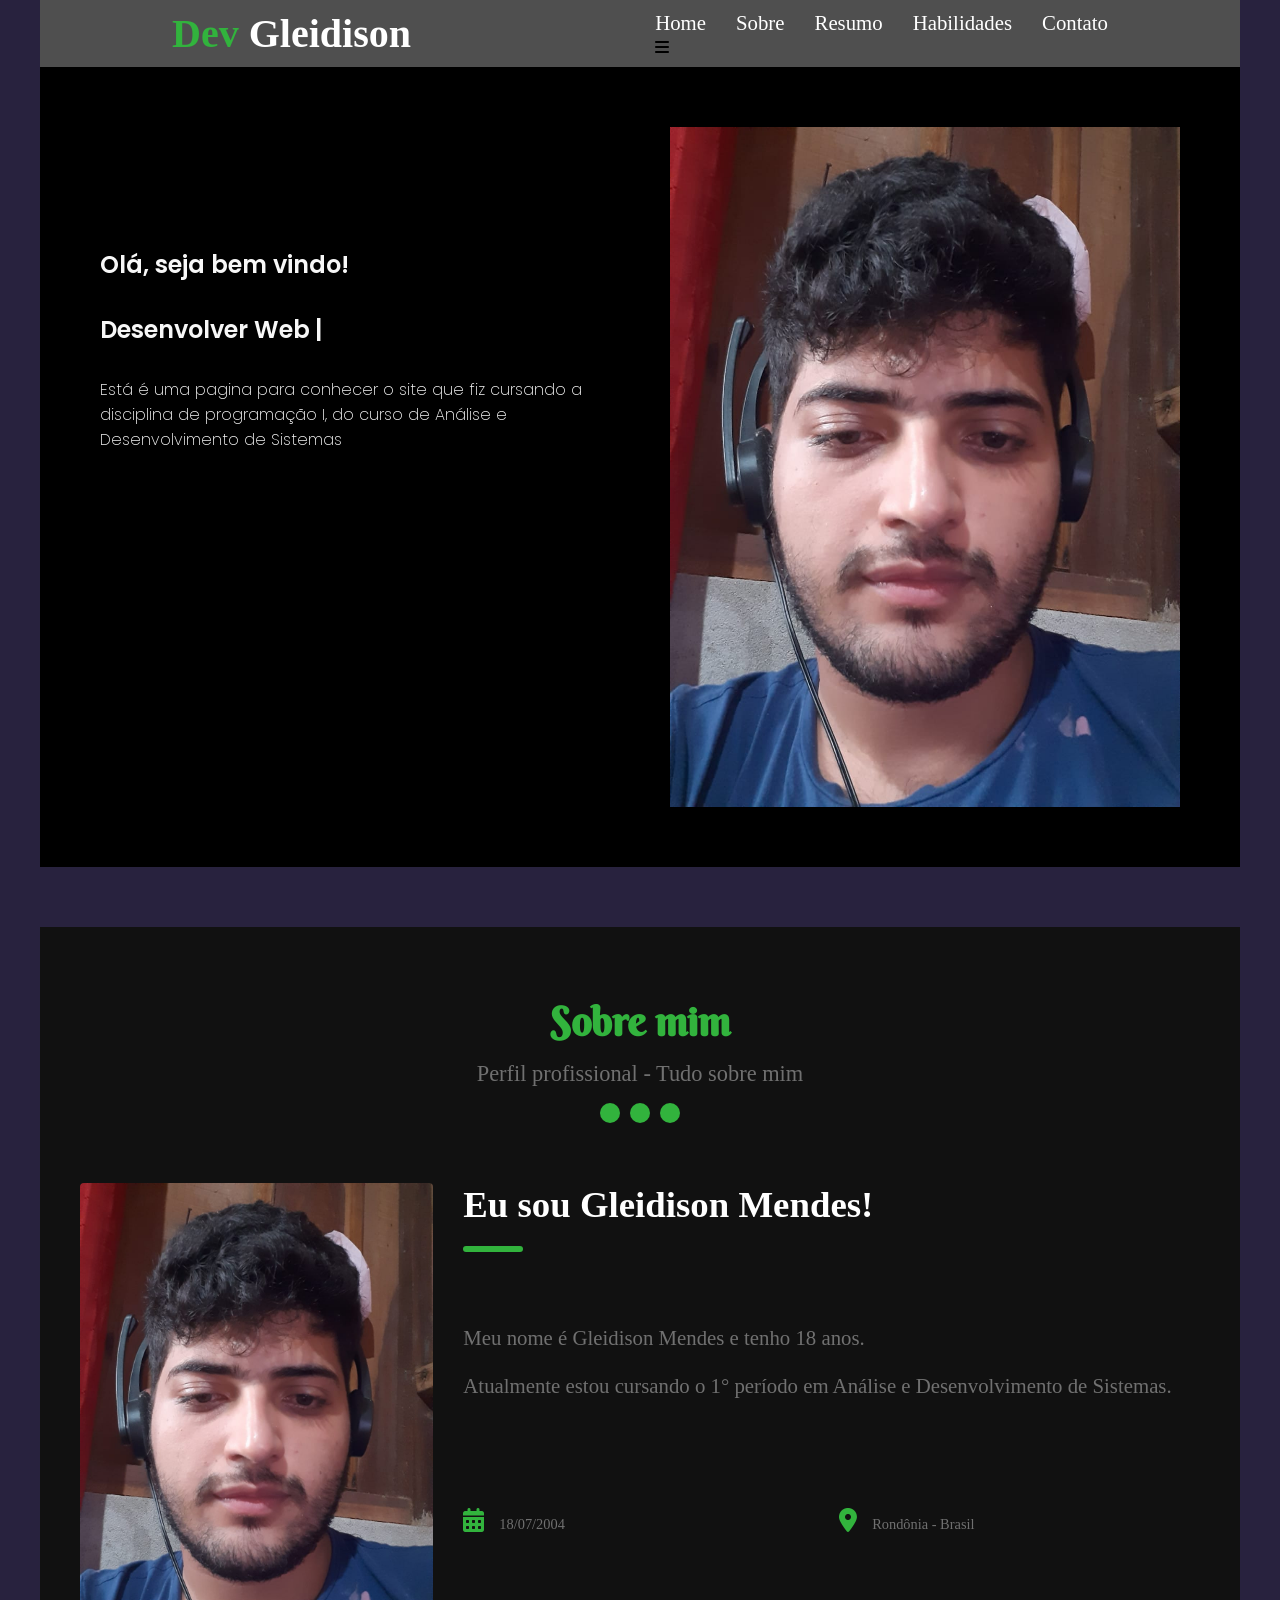
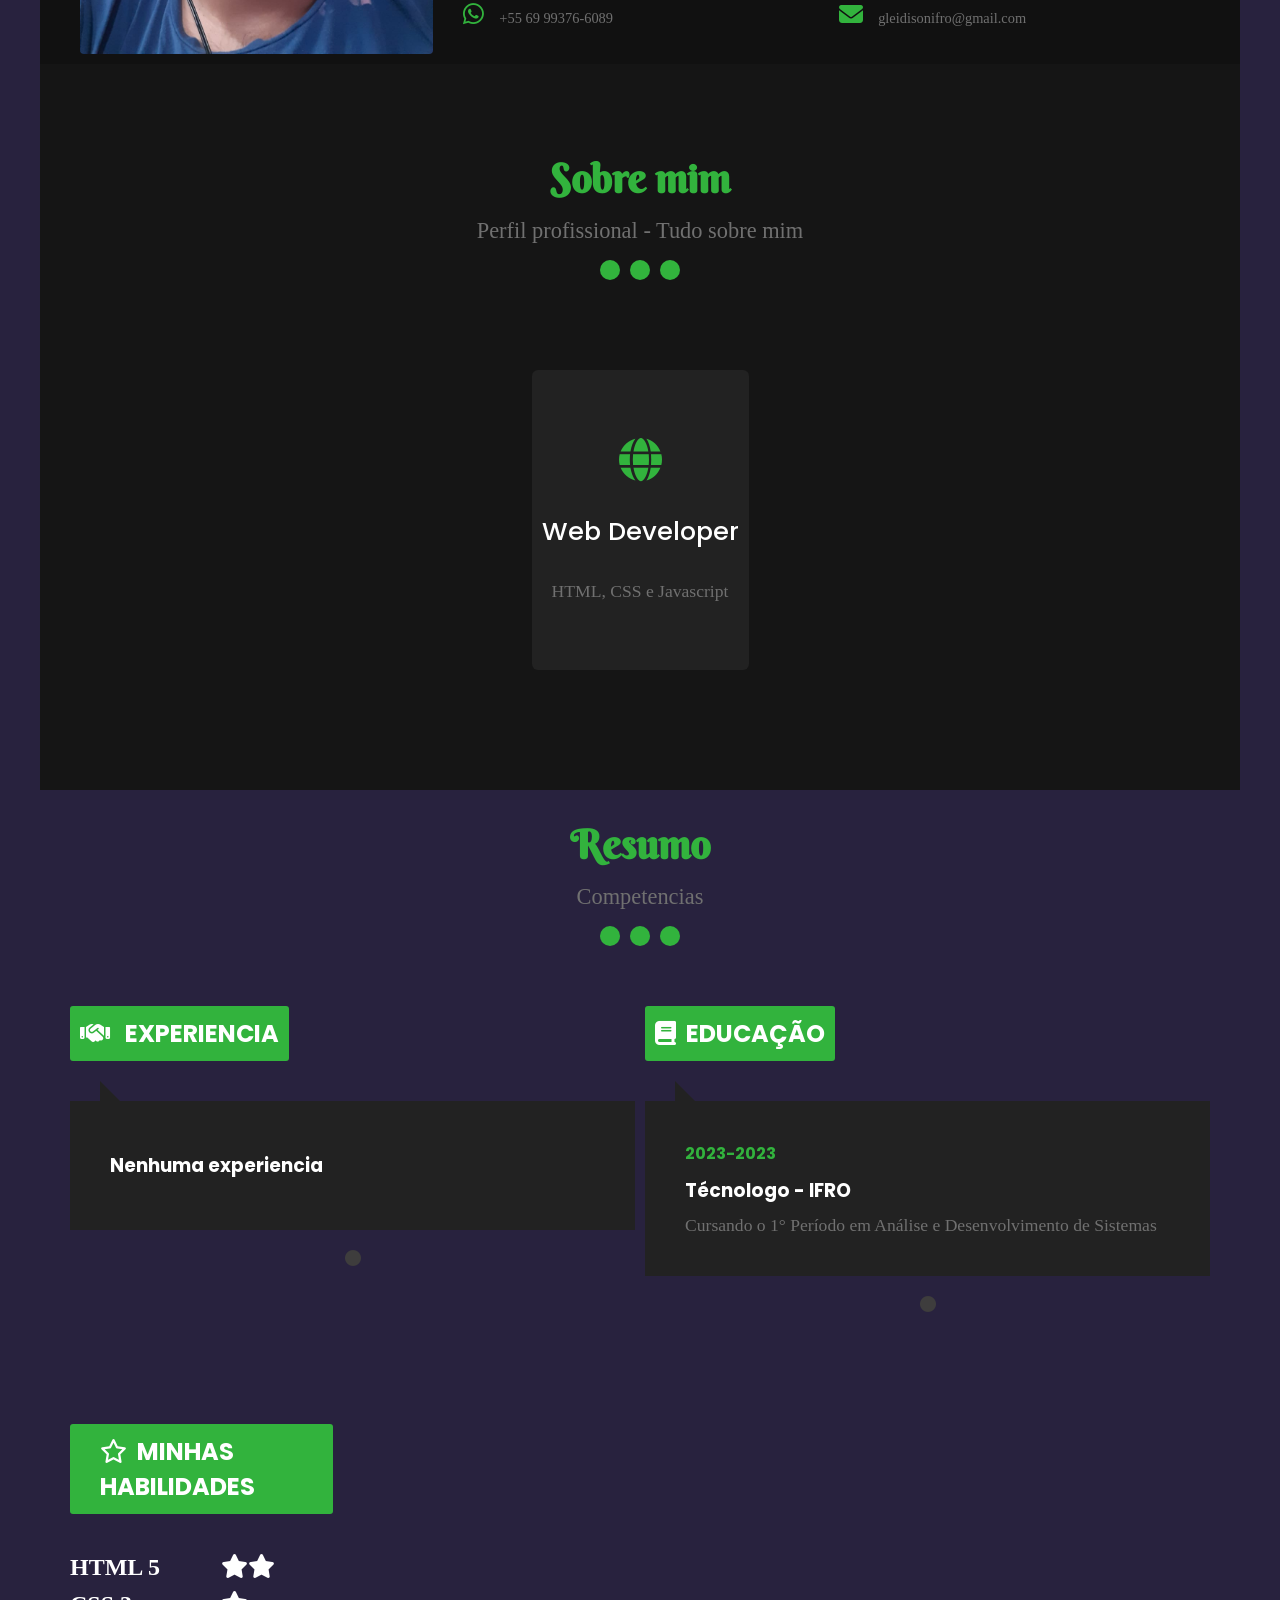
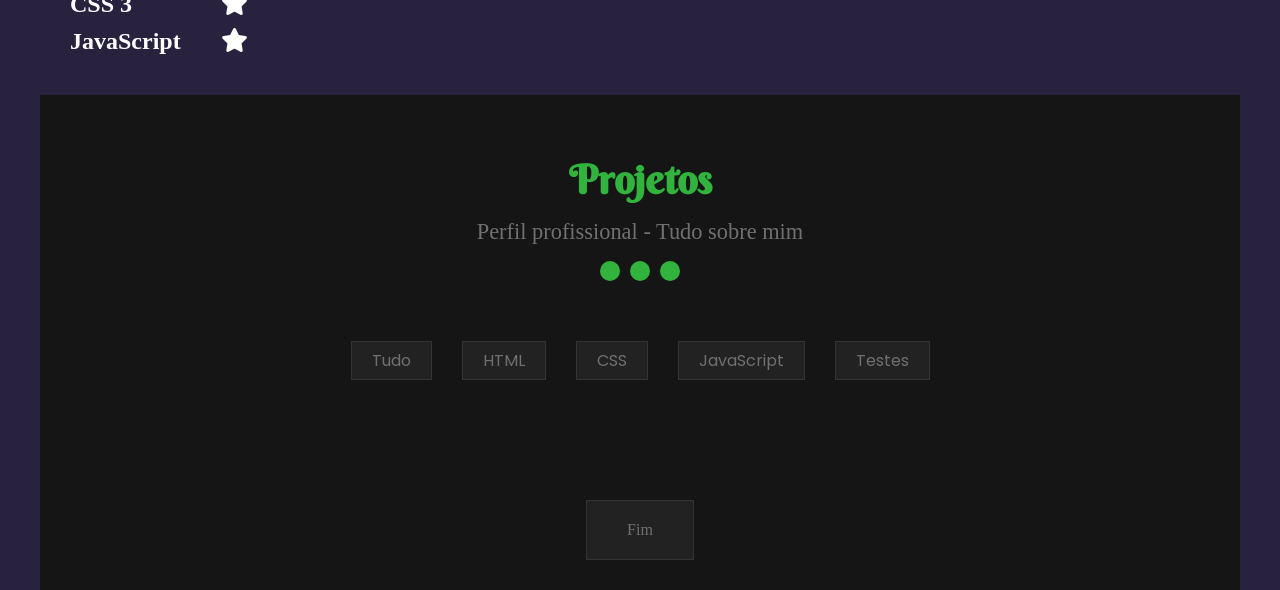
==== index.html @ 458314d8 "first commit" ====
<!DOCTYPE html>
<html lang="pt-br">

<head>
    <meta charset="UTF-8">
    <meta http-equiv="X-UA-Compatible" content="IE=edge">
    <meta name="viewport" content="width=device-width, initial-scale=1.0">
    <link rel="stylesheet" href="./css/style.css">
    <link rel="stylesheet" href="https://cdnjs.cloudflare.com/ajax/libs/font-awesome/6.4.0/css/all.min.css"
        integrity="sha512-iecdLmaskl7CVkqkXNQ/ZH/XLlvWZOJyj7Yy7tcenmpD1ypASozpmT/E0iPtmFIB46ZmdtAc9eNBvH0H/ZpiBw=="
        crossorigin="anonymous" referrerpolicy="no-referrer" />
    <title>Página | Gleidison Dev</title>
    <link rel="icon" type="image/png" href="img/Projects/sonic.png">
</head>

<body>

    <header>
        <h1 id="home">Dev <span>Gleidison</span></h1>
        <nav>
            <ul aria-label="Navegação primaria" class="navegacao-primaria">
                <li><a href="#home">Home</a></li>
                <li><a href="#sobre">Sobre</a></li>
                <li><a href="#resumo">Resumo</a></li>
                <li><a href="#Habilidades">Habilidades</a></li>
                <li><a href="#contato">Contato</a></li>
            </ul>
            <i class="fa-solid fa-bars"></i>
        </nav>
    </header>
    <section aria-label="seção curriculo download Rayan" class="section-div">
        <div>
            <h2>Olá, seja bem vindo!</h2>
            <h2 class="digitando">Desenvolver Web</h2>
            <p>Está é uma pagina para conhecer o site que fiz cursando a disciplina de programação I, do curso de
                Análise e Desenvolvimento de Sistemas</p>
        </div>
        <img src="img/photo.png" alt="Foto do Gleidison">
    </section>
    <main>
        <article aria-label="Seção sobre mim" class="sobre">
            <div class="sobre_titulo">
                <h1 id="sobre">Sobre mim</h1>
                <p>Perfil profissional - Tudo sobre mim</p>
                <div aria-label="Seção de botões">
                    <span></span>
                    <span></span>
                    <span></span>
                </div>
            </div>
            <img src="img/photo.png" alt="Foto do Gleidison">
            <div class="sobre_conteudo">
                <div class="sobre_texto">
                    <h1 id="contato">Eu sou Gleidison Mendes!</h1>
                    <p>Meu nome é Gleidison Mendes e tenho 18 anos.
                        <br>
                        <br>
                        Atualmente estou cursando o 1° período em Análise e Desenvolvimento de Sistemas.
                    </p>
                </div>
                <div class="sobre_info">
                    <p><i class="fa-solid fa-calendar-days"></i>18/07/2004</p>
                    <p><i class="fa-solid fa-location-dot"></i>Rondônia - Brasil</p>
                    <p><i class="fa-brands fa-whatsapp"></i>+55 69 99376-6089</p>
                    <p><i class="fa-solid fa-envelope"></i>gleidisonifro@gmail.com</p>
                </div>
            </div>
        </article>
    </main>

    <section class="services">
        <div class="sobre_titulo">
            <h1>Sobre mim</h1>
            <p>Perfil profissional - Tudo sobre mim</p>
            <div aria-label="Seção de botões">
                <span></span>
                <span></span>
                <span></span>
            </div>
        </div>
        <div class="my_service">
            <ul aria-label="Navegação secundaria">
                <li>
                    <i class="fa-solid fa-globe"></i>
                    <h3>Web Developer</h3>
                    <p>HTML, CSS e Javascript </p>
                </li>
            </ul>
        </div>
    </section>
    <div class="my_resume">
        <div class="sobre_titulo">
            <h1 id="resumo">Resumo</h1>
            <p>Competencias</p>
            <div aria-label="Seção de botões">
                <span></span>
                <span></span>
                <span></span>
            </div>
        </div>
        <div class="resume_generica">
            <h2 class="experience"><i class="fa-solid fa-handshake"></i> Experiencia</h2>
            <div class="experience_content">
                <div>
                    <span></span>
                    <h3>Nenhuma experiencia</h3>
                    <p></p>
                </div>
                <ul>
                    <li><i class="fa-sharp fa-solid fa-circle"></i></li>
                </ul>
            </div>
            <h2 class="education"><i class="fa-solid fa-book"></i>Educação</h2>
            <div class="education_content">
                <div>
                    <span>2023-2023</span>
                    <h3>Técnologo - IFRO</h3>
                    <p>Cursando o 1° Período em Análise e Desenvolvimento de Sistemas</p>
                </div>
                <ul>
                    <li><i class="fa-sharp fa-solid fa-circle"></i></li>
                </ul>
            </div>
        </div>
        <div class="cursos">
            <div class="my_skills">
                <h2 id="Habilidades"><i class="fa-sharp fa-regular fa-star"></i>Minhas Habilidades</h2>
                <div class="skill_content">
                    <h3>HTML 5</h3>
                    <ul>
                        <li><i class="fa-sharp fa-solid fa-star"></i></li>
                        <li><i class="fa-sharp fa-solid fa-star"></i></li>

                    </ul>
                </div>
                <div class="skill_content">
                    <h3>CSS 3</h3>
                    <ul>
                        <li><i class="fa-sharp fa-solid fa-star"></i></li>

                    </ul>
                </div>
                <div class="skill_content">
                    <h3>JavaScript</h3>
                    <ul>
                        <li><i class="fa-sharp fa-solid fa-star"></i></li>

                    </ul>
                </div>
                <div class="skill_content">
                </div>

            </div>
        </div>

        <section class="projects">
            <div class="sobre_titulo">
                <h1>Projetos</h1>
                <p>Perfil profissional - Tudo sobre mim</p>
                <div aria-label="Seção de botões">
                    <span></span>
                    <span></span>
                    <span></span>
                </div>
            </div>
            <div class="projects_models">
                <ul aria-label="Navegação entre modelos de projetos">
                    <li class="all">Tudo</li>
                    <li class="design">HTML</li>
                    <li class="graphic">CSS</li>
                    <li class="webSite">JavaScript</li>
                    <li class="teste">Testes</li>
                </ul>
            </div>
            <div class="projects_storage">
                <ul aria-label="Navegação de projetos">
                    <li id="design"><a href="projetos/teste/exemplos/midias.html" target="_blank"><img
                                src="img/Projects/midia.png" alt="Imagem do projeto"></a></li>
                    <li id="design"><a href="projetos/teste/exemplos/tabelas.html" target="_blank"><img
                                src="img/Projects/tabela.png" alt="Imagem do projeto"></a></li>
                    <li id="design"><a href="projetos/teste/exemplos/tabela2.html" target="_blank"><img
                                src="img/Projects/tabelas2.png" alt="Imagem do projeto"></a></li>
                    <li id="design"><a href="projetos/html/Exercicio_Formulario.html" target="_blank"><img
                                src="img/Projects/exercicio1html.png" alt="Imagem do projeto"></a></li>
                    <li id="graphic"><a href="projetos/css/Exerciciocss.html" target="_blank"><img
                                src="img/Projects/exercicio1css.png" alt="Imagem do projeto"></a></li>
                    <li id="graphic"><a href="projetos/css/ariquemes.html" target="_blank"><img
                                src="img/Projects/ariquemes.png" alt="Imagem do projeto"></a></li>
                    <li id="graphic"><a href="projetos/teste/exemplos/aulabootstrap (1)/aulabootstrap.html"
                            target="_blank"><img src="img/Projects/boot.png" alt="Imagem do projeto"></a></li>
                    <li id="graphic"><a href="projetos/teste/exemplos/aula_posic_css/exemplo2.html" target="_blank"><img
                                src="img/Projects/position.png" alt="Imagem do projeto"></a></li>
                    <li id="graphic"><a href="projetos/teste/exemplos/projetoscss/backgrounds.html" target="_blank"><img
                                src="img/Projects/back.png" alt="Imagem do projeto"></a></li>
                    <li id="graphic"><a href="projetos/teste/exemplos/projetoscss/bordas.html" target="_blank"><img
                                src="img/Projects/bordas.png" alt="Imagem do projeto"></a></li>
                    <li id="graphic"><a href="projetos/teste/exemplos/projetoscss/fontes.html" target="_blank"><img
                                src="img/Projects/fontes.png" alt="Imagem do projeto"></a></li>
                    <li id="graphic"><a href="projetos/teste/exemplos/projetoscss/listas.html" target="_blank"><img
                                src="img/Projects/listas.png" alt="Imagem do projeto"></a></li>
                    <li id="graphic"><a href="projetos/teste/exemplos/projetoscss/seletores-basicos.html"
                            target="_blank"><img src="img/Projects/seletores.png" alt="Imagem do projeto"></a></li>
                    <li id="graphic"><a href="projetos/teste/exemplos/projetoscss/sombras.html" target="_blank"><img
                                src="img/Projects/sombra.png" alt="Imagem do projeto"></a></li>
                    <li id="graphic"><a href="projetos/css/layouts/layouts.html" target="_blank"><img
                                src="img/Projects/layoutscss.png" alt="Imagem do projeto"></a></li>
                    <li id="webSite"><a href="projetos/javascript/exercicio1/index.html" target="_blank"><img
                                src="img/Projects/exercicio1js.png" alt="Imagem do projeto"></a></li>
                    <li id="webSite"><a href="projetos/javascript/exercicio2/index.html" target="_blank"><img
                                src="img/Projects/exercicio2js.png" alt="Imagem do projeto"></a></li>
                    <li id="webSite"><a href="projetos/javascript/exercicio3/index.html" target="_blank"><img
                                src="img/Projects/exercicio3js.png" alt="Imagem do projeto"></a></li>
                    <li id="webSite"><a href="projetos/pokemon/index.html" target="_blank"><img
                                src="img/Projects/pokemon.png" alt="Imagem do projeto"></a></li>
                    <li id="teste"><a href="projetos/teste/index2.html" target="_blank"><img
                                src="img/Projects/testes1.png" alt="Imagem do projeto"></a></li>

                </ul>
            </div>
            <a href="#" id="link">Fim</a>
        </section>

        <script src="js/script.js"></script>
</body>

</html>
---- css/style.css ----
@import url('https://fonts.googleapis.com/css2?family=Poppins:wght@200;300;400;500;600;700;800;900&display=swap');
@import url('https://fonts.googleapis.com/css2?family=Berkshire+Swash&display=swap');


*{
    margin: 0;
    padding: 0;
    box-sizing: border-box;
    list-style: none;
    text-decoration: none;
}

body {
    max-width: 1200px;
    margin: 0 auto;
    background-color: #28223e;
}

/* Header */

header {
    background-color: #4f4f4f;
    padding: 10px;
    display: flex;
    align-items: center;
    justify-content: space-around;
}

header h1 {
    color: #32b33d;
    font-size: 2.5rem;
}

header span {
    color: #fff;
}

header .navegacao-primaria{
    display: flex;
    gap: 30px;
    align-items: center;
}

header .navegacao-primaria li a{
    width: 0px;
    height: 0px;
    color: #fff;
    font-size: 1.3rem;
}

header .navegacao-primaria li a::after {
    content: '';
    width: 0px;
    height: 0px;
    border-bottom: 4px solid transparent;
    display: block;
    transition: .9s ;
}

header .navegacao-primaria li a:hover::after {
    width: 100%;
    height: 0px;
    padding: 0px;
    border-bottom: 4px solid #32b33d;
}



/* Download CV Section */

.section-div{
    animation: initialize .7s forwards;
    background-color: #000;
    display: grid;
    grid-template-columns: 1fr 1fr;
    justify-content: space-around;
    align-items: center;
    gap: 60px;
    padding: 60px;
}

.section-div div{
    margin-top: 120px;
    align-self: start;
    display: grid;
    gap: 30px;
}

.section-div div h2{
    font-family: "Poppins", sans-serif;
    font-weight: 600;
    color: #f7f7f7;
}

.section-div div p{
    font-family: "Poppins", sans-serif;
    font-weight: 200;
    color: #f7f7f7;
}

.section-div div a{
    justify-self: start;
    color: #f7f7f7;
    padding: 15px 40px;
    border-radius: 5px;
    border: 2px solid #f7f7f7;
}


.section-div img {
    max-width: 100%;
}

.digitando::after{
    content: '|';
    margin-left: 5px;
    opacity: 1;
    animation: blink .5s infinite;
}

@keyframes blink{
    from {
        opacity: 1;
        
    } to{
        opacity: 0;
        
    }
}

@keyframes initialize{
    from {
        opacity: 0;
        transform: translate3d(0, -60px, 0);
    } to{
        opacity: 1;
        transform: translate3d(0, 0, 0);
    }
}

/* Seção principal sobre mim */

main {
    background-color: #111;
    color: #fff;
}

main .sobre{
    margin-top: 60px;
    display: grid;
    grid-template-columns: 1fr 1fr 1fr;
    gap: 30px;
    justify-content: center;
    padding: 40px;
}

.sobre_titulo{
    margin: 30px 0;
    grid-column: 1/-1;
    text-align: center;
}

.sobre_titulo h1{
    font-size:2.5rem;
    color: #32b33d;
    margin-bottom: 15px;
    font-family: 'Berkshire Swash', cursive;
}

.sobre_titulo p{
    color: #707070;
    font-size: 1.4rem;
    margin-bottom:1rem;
    position: relative;
}

.sobre_titulo div{
    display: flex;
    gap: 10px;
    justify-content:center;
}

.sobre_titulo span{
    display: block;
    width: 20px;
    height: 20px;
    border-radius:50%;
    background-color: #32b33d;
}

.sobre img{
    animation: sideSection .5s ease-in-out forwards;
    cursor: pointer;
    grid-row: 2;
    max-width: 100%;
    border-radius: 4px;
    filter: blur(0);
}

.sobre img:hover{
    transition: .5s ease-in;
    filter: blur(1px);
}

.sobre_conteudo{
    animation: upSection .6s ease-in-out forwards;
    grid-column: 2/-1;
    color:#707070;
    display: grid;
    grid-template-columns: 1fr 1fr;
}

.sobre_texto{
    display: grid;
    grid-column:1/-1;
    grid-template-columns: 1fr 1fr;
}

.sobre_texto h1{
    font-size:2.3rem;
    color: white;
    grid-column: 1/-1;
}

.sobre_texto h1::after{
    background-color: #32b33d;
    height: 6px;
    width: 60px;
    margin: 20px 0;
    content: '';
    display: block;
    border-radius: 5px;
}

.sobre_texto p{
    font-size: 1.3rem;
    grid-row: 2;
    grid-column: 1/-1;
}

.sobre_info{
    margin-top: 30px;
    display: grid;
    grid-template-columns: 1fr 1fr;
    grid-column: 1/-1;
    gap: 15px;
    align-items: center;
}

.sobre_info i{
    color: #32b33d;
    display: inline-block;
    padding-right: 15px;
    font-size: 1.5rem;
}

.sobre_info p{
    font-size: .9rem;
}

@keyframes upSection{
    from {
        transition: .5s;
        transform: translate3d(60px, 0 , 0);
    }
    to{
        transform: translate3d(0, 0 , 0);
    }
}

@keyframes sideSection{
    from {
        transition: .5s;
        transform: translate3d(-60px, 0 , 0);
    }
    to{
        transform: translate3d(0, 0 , 0);
    }
}


/* My Service */

.services{
    background-color: #151515;
    margin-top: -30px;
    padding: 60px;
}


.my_service{
    padding: 60px;
    color: #fff;
}

.my_service ul {
    display: flex;
    flex-wrap: wrap;
    gap: 20px;
    align-items: center;
    justify-content: center;
}

.my_service ul li{
    cursor: pointer;
    position: relative;
    padding: 10px;
    border-radius: 6px;
    align-content: center;
    display: grid;
    gap: 30px;
    text-align: center;
    max-width: 300px;
    height: 300px;
    background-color: #222;

}

.my_service ul li i {
    font-size: 2.7rem;
    color: #32b33d;
}

.my_service ul li h3{
    color: #fff;
    font-size: 1.6rem;
    font-family: 'Poppins', sans-serif;
    font-weight: 500;
}

.my_service ul li p{
    color: #707070;
    font-size: 1.1rem;
}

.my_service li::before{
    content: '';
    transition: .5s ease-in-out;
    border-radius: 6px;
    width: 0px;
    height: 0px;
    position: absolute;
    top: -2px;
    right: -2px;
    border-top: 2px solid transparent;
    border-right: 2px solid transparent;
}

.my_service li::after{
    content: '';
    transition: .5s ease-in-out;
    border-radius: 6px;
    width: 0px;
    height: 0px;
    position: absolute;
    bottom: -2px;
    left: -2px;
    border-bottom: 2px solid transparent;
    border-left: 2px solid transparent;
}

.my_service li:hover::before{
    width: 100%;
    height: 100%;
    border-top: 2px solid green;
    border-right: 2px solid green;
}

.my_service li:hover::after{
    width: 100%;
    height: 100%;
    border-bottom: 2px solid green;
    border-left: 2px solid green;
}


/* Experiencias */



.my_resume{
    color: white;
}

.resume_generica{
    padding: 30px;
    display: grid;
    grid-template-columns: 1fr 1fr;
    justify-content: center;
    gap: 10px;
    align-items: start;
}

.resume_generica h2 {
    font-family: 'Poppins', sans-serif;
    font-size: 1.5rem;
    background-color: #32b33d;
    justify-self: start;
    padding: 10px;
    border-radius: 3px;
    text-transform: uppercase;
}

.resume_generica h2 i {
    margin-right: 10px;
}

.experience{
    margin-bottom: 30px;
    grid-column: 1;
    grid-row: 1;
}

.education{
    margin-bottom: 30px;
    grid-column: 2;
    grid-row: 1;
}

.experience_content ul {
    color: #32b33d;
    gap: 10px;
    display: flex;
    cursor: pointer;
    margin-top: 20px;
    justify-content: center;
}

.resume_generica .experience_content div{
    background-color: #222;
    padding: 40px;
    display: none;
    animation: sideSection .5s ease-in-out forwards;
    position: relative;
}
.resume_generica .experience_content div.active{
    display: block;
}

.experience_content ul li.active {
    color: #3e3d3d;
}

.resume_generica .experience_content div::before{
    content: '';
    border-right: 30px solid transparent; 
    border-bottom: 30px solid #222;
    position: absolute;
    top: -20px;
    left: 30px; 
    display: inline-block;
}

.resume_generica .experience_content div span{
    color: #32b33d;
    font-family: 'Poppins', sans-serif;
    font-weight: bold;
}

.resume_generica .experience_content div h3{
    font-family: 'Poppins', sans-serif;
    margin: 10px 0;
}

.resume_generica .experience_content div p{
    color: #707070;
    font-size: 1.1rem;
}



/* Diplomas e Cursos */

.resume_generica .education_content div{
    background-color: #222;
    padding: 40px;
    display: none;
    animation: sideSection .5s ease-in-out forwards;
    position: relative;
}
.resume_generica .education_content div.active{
    display: block;
}

.education_content ul li.active {
    color: #3e3d3d;
}


.education_content ul {
    color: #32b33d;
    gap: 10px;
    display: flex;
    cursor: pointer;
    margin-top: 20px;
    justify-content: center;
}

.resume_generica .education_content div::before{
    content: '';
    border-right: 30px solid transparent; 
    border-bottom: 30px solid #222;
    position: absolute;
    top: -20px;
    left: 30px; 
    display: inline-block;
}

.resume_generica .education_content div span{
    color: #32b33d;
    font-family: 'Poppins', sans-serif;
    font-weight: bold;
    
}

.resume_generica .education_content div h3{
    font-family: 'Poppins', sans-serif;
    margin: 10px 0;
}

.resume_generica .education_content div p{
    color: #707070;
    font-size: 1.1rem;
}



/* Cursos e Skills */

.cursos{
    margin-top: 50px;
    display: grid;
    grid-template-columns: 1fr 1fr 1fr 1fr;
    align-items: start;
    padding: 30px;
    gap: 30px;
    justify-content: center;
}

.my_skills{
    display: grid;
}

.my_skills h2{
    padding: 10px 30px;
    border-radius: 3px;
    text-transform: uppercase;
    background-color: #32b33d;
    font-size: 1.5rem;
    font-family: 'Poppins', sans-serif;
    margin-bottom: 30px;
    justify-self: start;
}

.my_skills h2 i{
    padding-right: 10px;
}

.skill_content{
    font-size: 1.5rem;
    grid-column: 1/2;
    display: grid;
    grid-template-columns: 1fr 1fr;
    gap: 40px;
    margin-top: 10px;
}

.skill_content h3{
    font-size: 1.5rem;
}

.skill_content ul {
    display: flex;
}

/* Fun Facts */

.funfacts {
    grid-column: 3/-1;
    grid-row: 1;
    display: grid;
    grid-template-columns: 1fr 1fr;
}

.funfacts h2{
    grid-column: 1/-1;
    padding: 10px 30px;
    border-radius: 3px;
    text-transform: uppercase;
    background-color: #32b33d;
    font-size: 1.5rem;
    font-family: 'Poppins', sans-serif;
    margin-bottom: 30px;
    justify-self: start;
}

.funfacts h2 i{
    padding-right: 10px;
}

.funfacts ul{
    display: grid;
    grid-template-columns: 1fr 1fr;
    gap: 30px;
    
}

.funfacts ul li{
    background-color: #222;
    border: 3px solid #2f2b2b;
    grid-template-columns: auto 1fr;
    align-self: start;
    width: 200px;
    height: 100px;
    display: grid;
    
}

.funfacts ul li i{
    grid-row: 1/3;
    margin: auto;
    padding: 20px;
    font-size: 2rem;
    color: #32b33d;
    border-right: 2px solid #3e3d3d;
}

.funfacts ul li span{
    font-size: 1.5rem;
    font-family: 'Poppins', sans-serif;
    font-weight: bold;
    padding-left: 10px;
    padding-top: 10px;
}

.funfacts ul li p{
    padding-left: 10px;
    color: #707070;
    font-weight: bold;
    font-family: 'Poppins', sans-serif;
}

/* Projetos */

.projects{
    padding: 30px;
    display: grid;
    justify-content: center;
    gap: 30px;
    background-color: #151515;
}

.projects ul {
    display: flex;
    justify-content: center;
    gap: 30px;
}

.projects_models ul li{
    cursor: pointer;
    font-family: 'Poppins', sans-serif;
    background-color: #222;
    border: 1px solid #333;
    padding: 6px 20px;
    color: #707070;
}

.projects_models ul li.active {
    background-color: #32b33d;
    color: #151515;
    font-weight: bold;
}

.projects_storage ul {
    display: grid;
    margin-top: 60px;
    gap: 20px;
    justify-content: center;
    grid-template-columns: repeat(4, 1fr);
}

.projects_storage ul li{
    display: none;
    max-width: 100%;
    height: 100%;
}

.projects_storage ul li.active{
    display: block;
    animation: animationImageButtom 2s ease-in-out forwards;
}

.projects_storage ul li  img{
    max-width: 100%;
    height: 100%;
    border-radius: 4px;
}

#link {
    background-color: #222;
    text-decoration: none;
    justify-self: center;
    padding: 20px 40px;
    border: 1px solid #333;
    color: #707070;
}

@keyframes animationImageButtom{
    0%{
        opacity: 0;
        transform: translate3d(0, -30px, 0);
    }
    100%{
        opacity: 1;
        transform: translate3d(0, 0, 0);
    }
}

/* Responsividade */

@media (max-width: 1089px){
    .resume_generica .experience_content, .education_content{
        justify-self: center;
        grid-column: 1/-1;
    }

    .resume_generica .education{
        grid-column: 1/-1;
        grid-row: 3;
        justify-self: center;
        margin: 30px 0;
    }
    .resume_generica .experience{
        grid-column: 1/-1;
        grid-row: 1;
        justify-self: center;
        
    }

    .cursos {
        grid-template-columns: 1fr;
    }

    .cursos .funfacts{
        margin-bottom: 30px;
        text-align: center;
        grid-template-columns: 1fr;
        justify-self: center;
        grid-column: 1;
    }

    .cursos .funfacts h2{
        justify-self: center;
    }

    .cursos .my_skills h2{
        justify-self: center;
    }

    .cursos .my_skills{
        
        text-align: center;
        grid-template-columns: 1fr;
        justify-self: center;
        grid-column: 1/-1;
    }
}



@media(max-width: 992px){

    .section-div img {
        display: none;
    }
    .section-div{
        background-image: url(../img/photo.png);
        background-repeat: no-repeat;
        background-size: cover;
        
    }

    header .navegacao-primaria{
        display: none;
    }

    header {
        justify-content: space-between;
        padding: 30px 70px;
    }

    header i{
        color:#f7f7f7;
        font-size: 2rem;
    }

    header .navegacao-primaria.ativado{
        background: linear-gradient(rgba(43, 42, 42, 0.176), rgba(46, 46, 46, 0.724));
        position: absolute;
        display: grid;
        top: 80px;
        color: white;
        z-index: 1;
        padding: 30px;
        font-size: 1.3rem;
        font-weight: bold;
        border-radius: 0 0 4px 4px;
        right: 20px;
        animation: upSection .8s ease-in-out forwards;
    }

    .sobre img{
        grid-column: 1/-1;
        justify-self: center;
    }
    .sobre_conteudo{
        grid-column: 1/-1;
    }
}
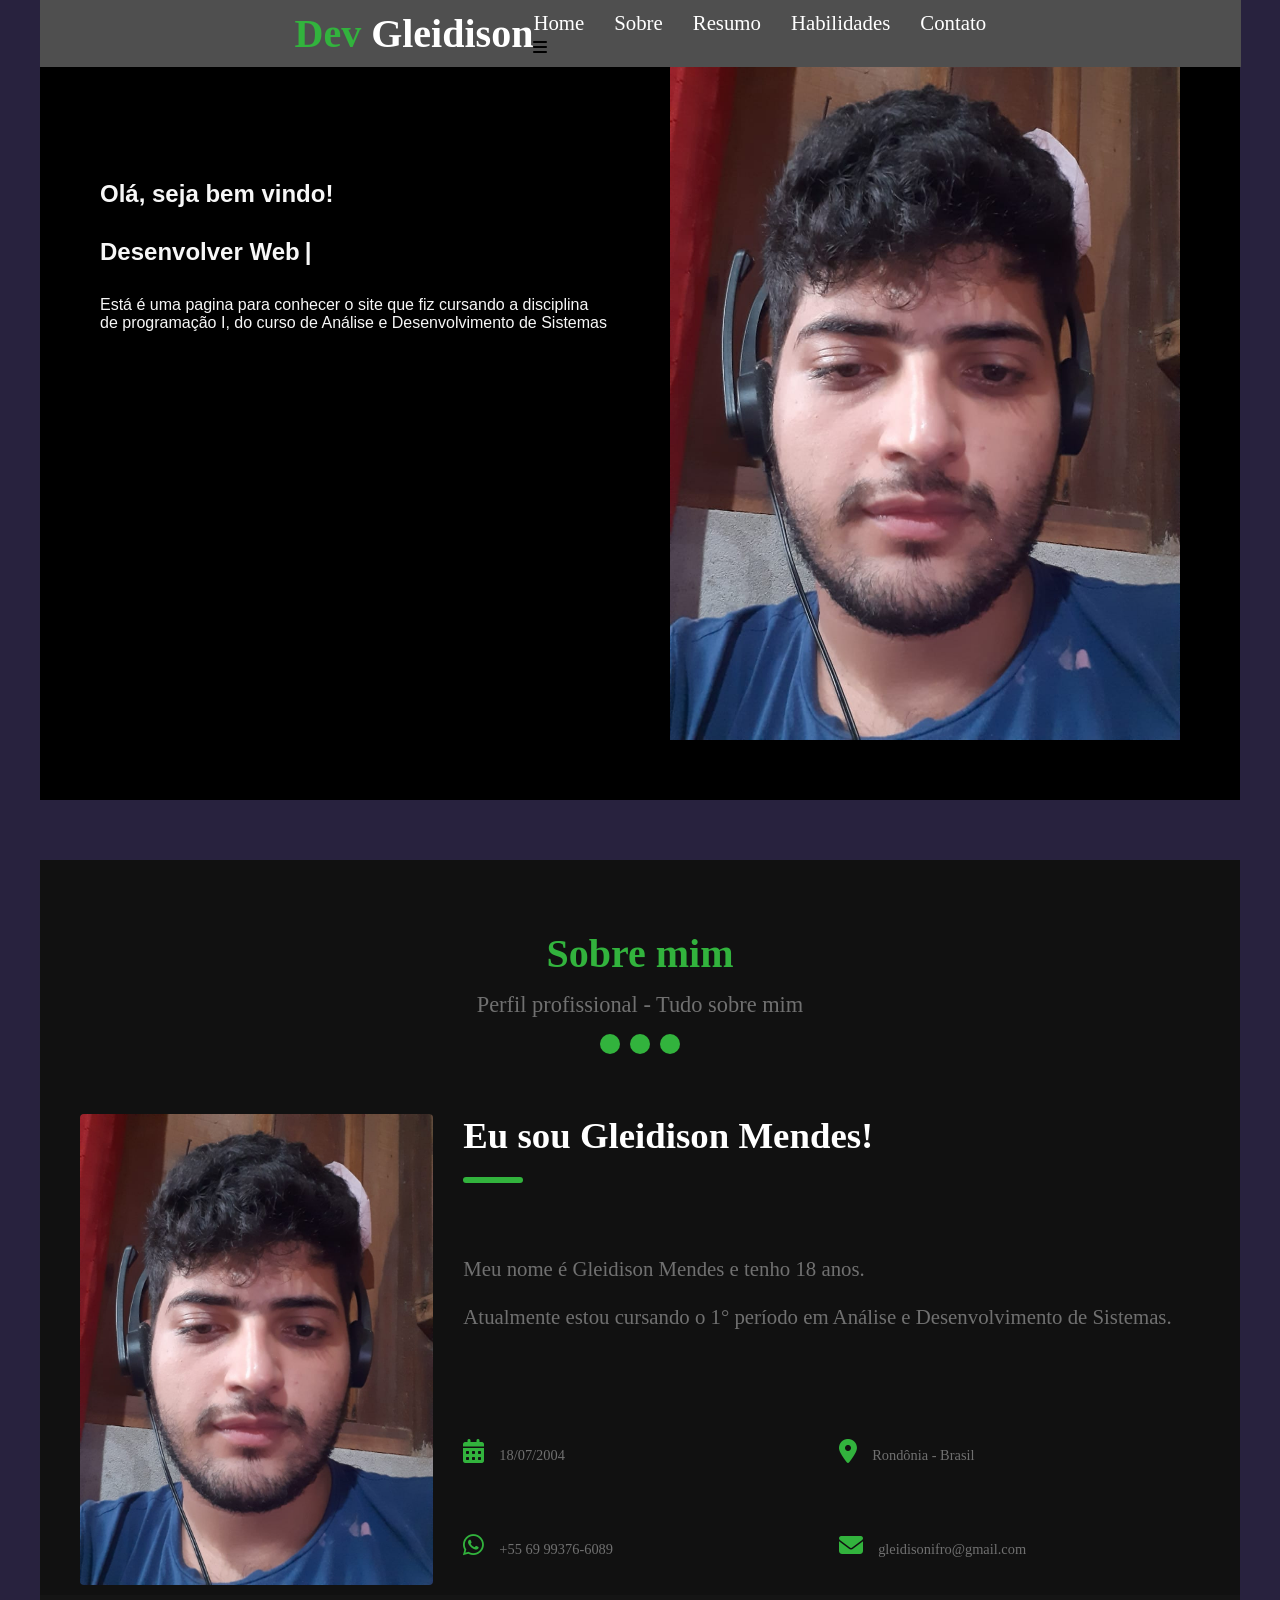
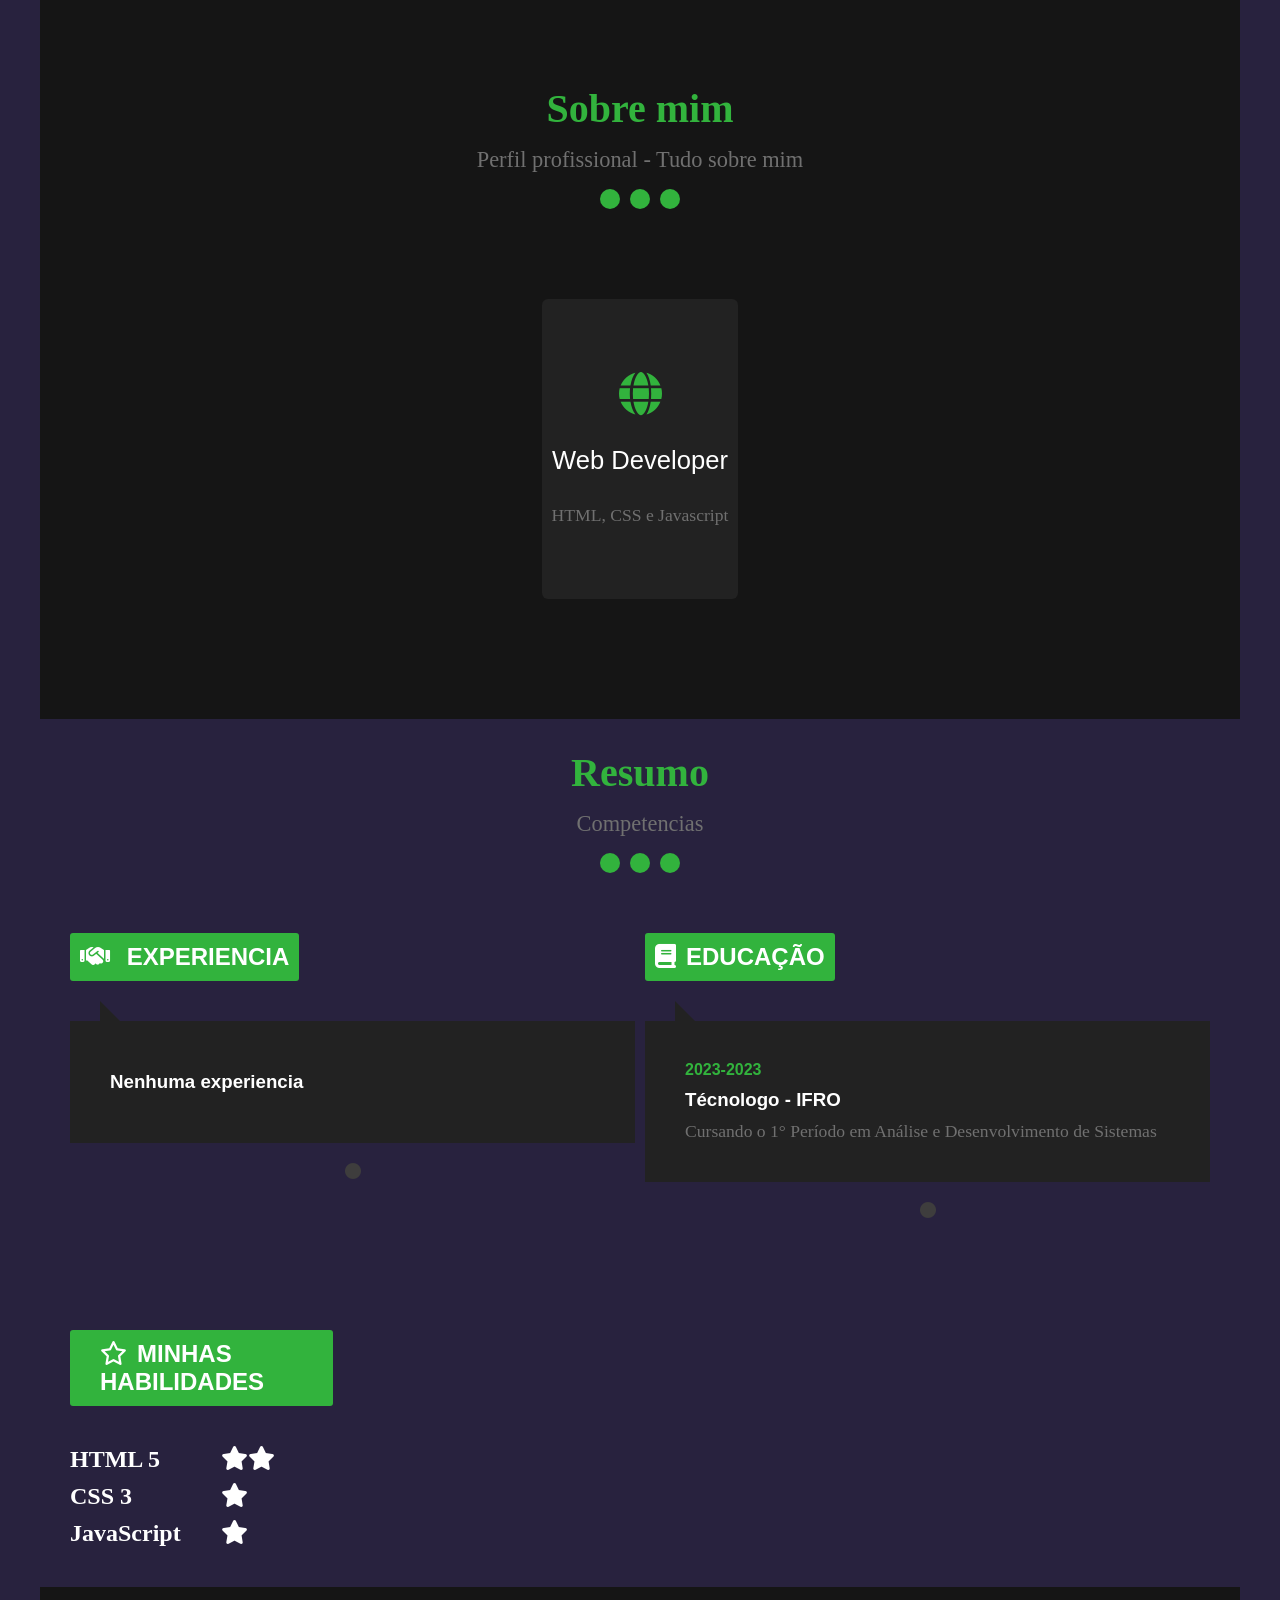
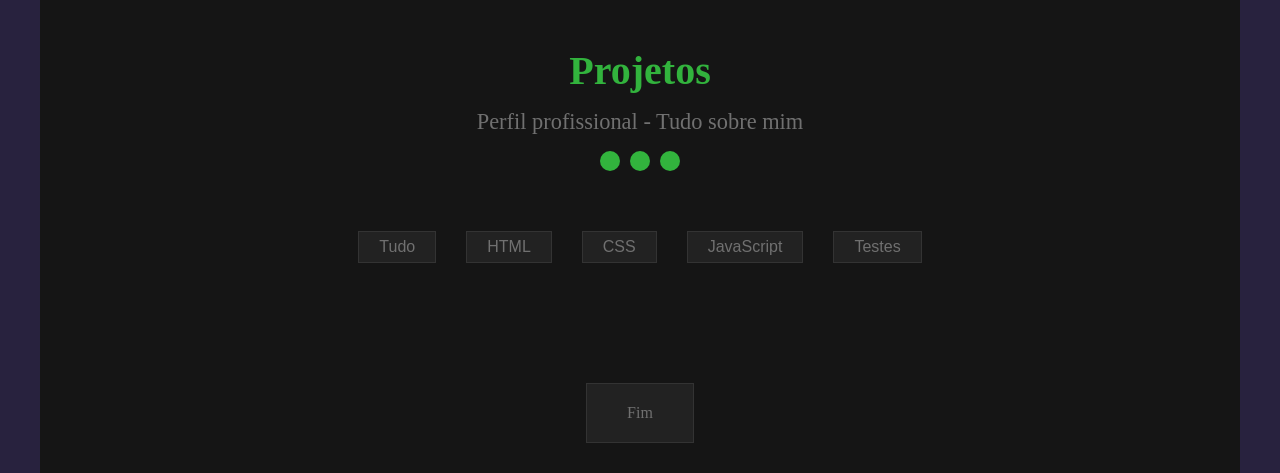
==== commit 03fee1f0: "as" ====
--- a/index.html
+++ b/index.html
@@ -19,7 +19,7 @@
         <h1 id="home">Dev <span>Gleidison</span></h1>
         <nav>
             <ul aria-label="Navegação primaria" class="navegacao-primaria">
-                <li><a href="#home">Home</a></li>
+                <li><a href="#">Home</a></li>
                 <li><a href="#sobre">Sobre</a></li>
                 <li><a href="#resumo">Resumo</a></li>
                 <li><a href="#Habilidades">Habilidades</a></li>
@@ -28,7 +28,7 @@
             <i class="fa-solid fa-bars"></i>
         </nav>
     </header>
-    <section aria-label="seção curriculo download Rayan" class="section-div">
+    <section aria-label="seção" class="section-div">
         <div>
             <h2>Olá, seja bem vindo!</h2>
             <h2 class="digitando">Desenvolver Web</h2>
--- a/css/style.css
+++ b/css/style.css
@@ -1,7 +1,3 @@
-@import url('https://fonts.googleapis.com/css2?family=Poppins:wght@200;300;400;500;600;700;800;900&display=swap');
-@import url('https://fonts.googleapis.com/css2?family=Berkshire+Swash&display=swap');
-
-
 *{
     margin: 0;
     padding: 0;
@@ -16,14 +12,14 @@
     background-color: #28223e;
 }
 
-/* Header */
-
 header {
     background-color: #4f4f4f;
-    padding: 10px;
+    padding: 10px 254.5px;
     display: flex;
     align-items: center;
     justify-content: space-around;
+    position: fixed;
+    z-index: 100;
 }
 
 header h1 {
@@ -63,10 +59,6 @@
     padding: 0px;
     border-bottom: 4px solid #32b33d;
 }
-
-
-
-/* Download CV Section */
 
 .section-div{
     animation: initialize .7s forwards;
@@ -277,9 +269,6 @@
         transform: translate3d(0, 0 , 0);
     }
 }
-
-
-/* My Service */
 
 .services{
     background-color: #151515;
@@ -373,11 +362,6 @@
     border-left: 2px solid green;
 }
 
-
-/* Experiencias */
-
-
-
 .my_resume{
     color: white;
 }
@@ -467,10 +451,6 @@
     font-size: 1.1rem;
 }
 
-
-
-/* Diplomas e Cursos */
-
 .resume_generica .education_content div{
     background-color: #222;
     padding: 40px;
@@ -523,10 +503,6 @@
     font-size: 1.1rem;
 }
 
-
-
-/* Cursos e Skills */
-
 .cursos{
     margin-top: 50px;
     display: grid;
@@ -572,8 +548,6 @@
 .skill_content ul {
     display: flex;
 }
-
-/* Fun Facts */
 
 .funfacts {
     grid-column: 3/-1;
@@ -640,8 +614,6 @@
     font-family: 'Poppins', sans-serif;
 }
 
-/* Projetos */
-
 .projects{
     padding: 30px;
     display: grid;
@@ -715,8 +687,6 @@
         transform: translate3d(0, 0, 0);
     }
 }
-
-/* Responsividade */
 
 @media (max-width: 1089px){
     .resume_generica .experience_content, .education_content{
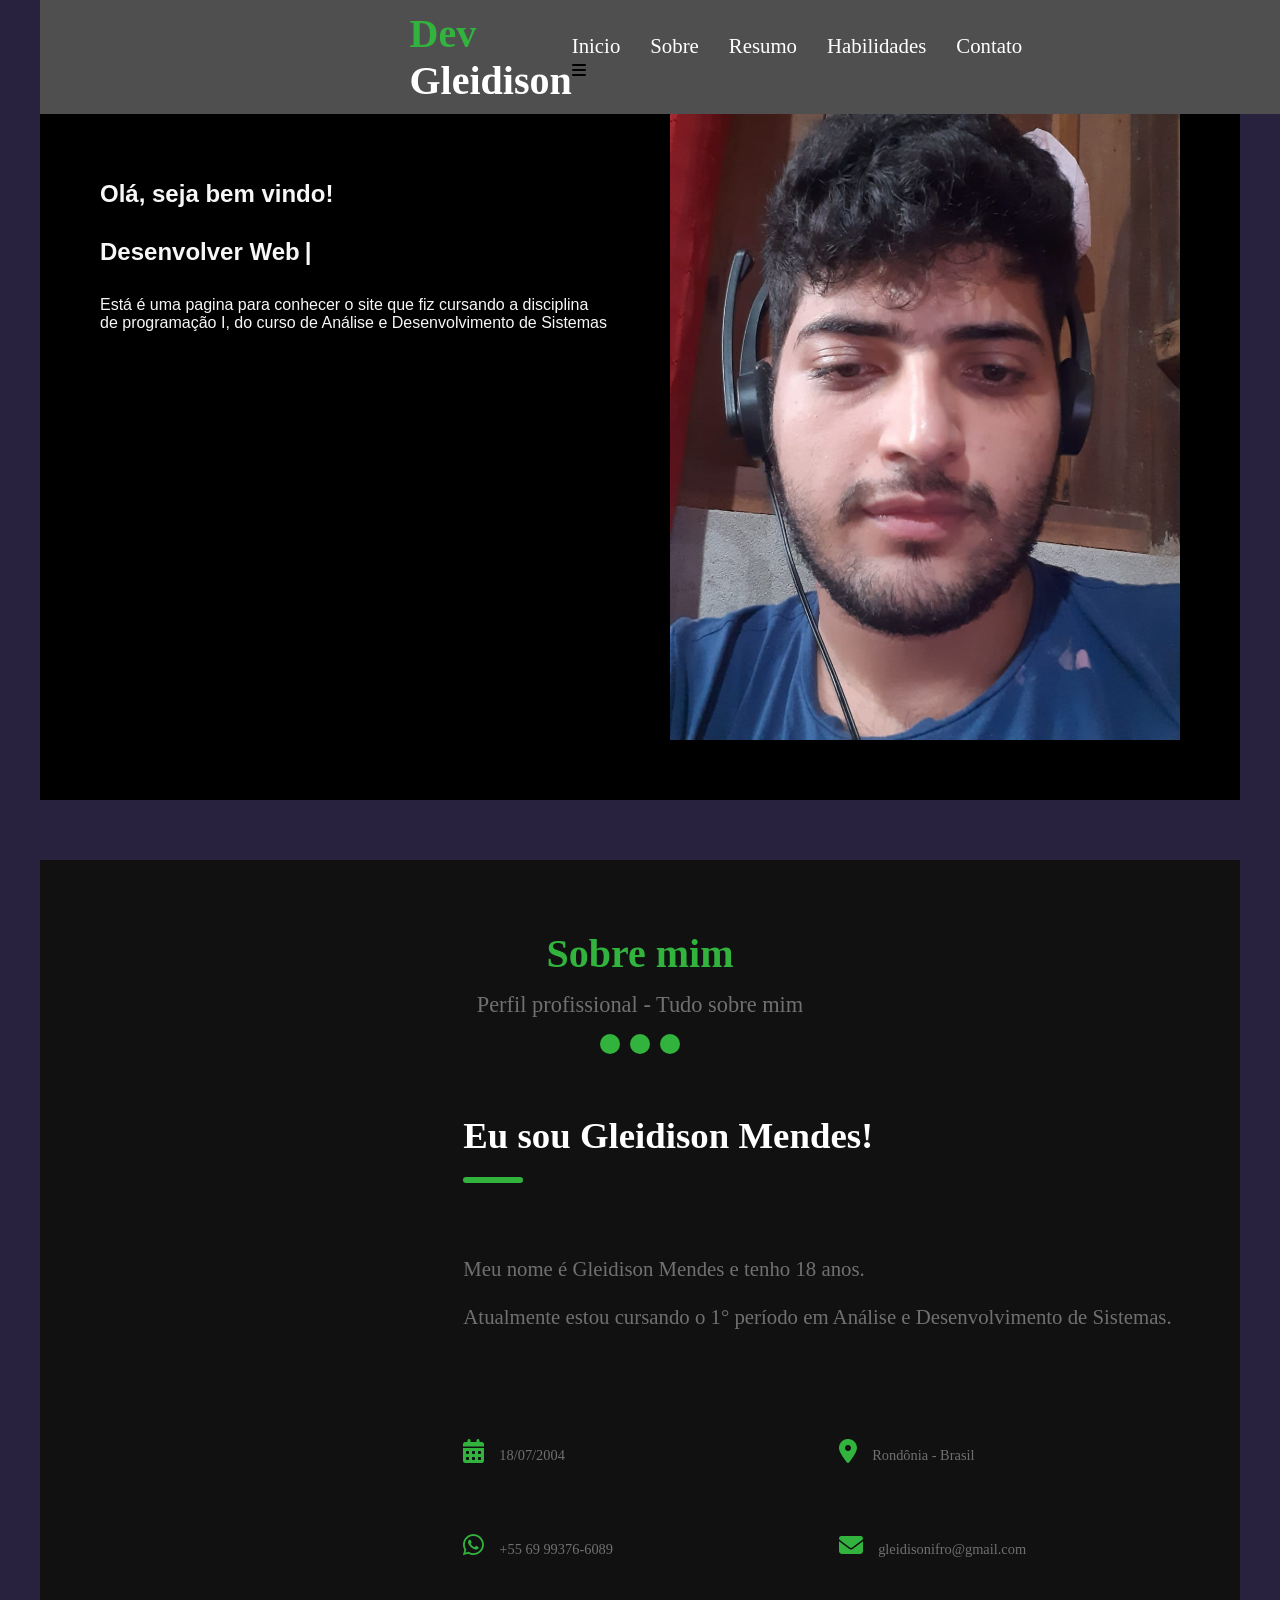
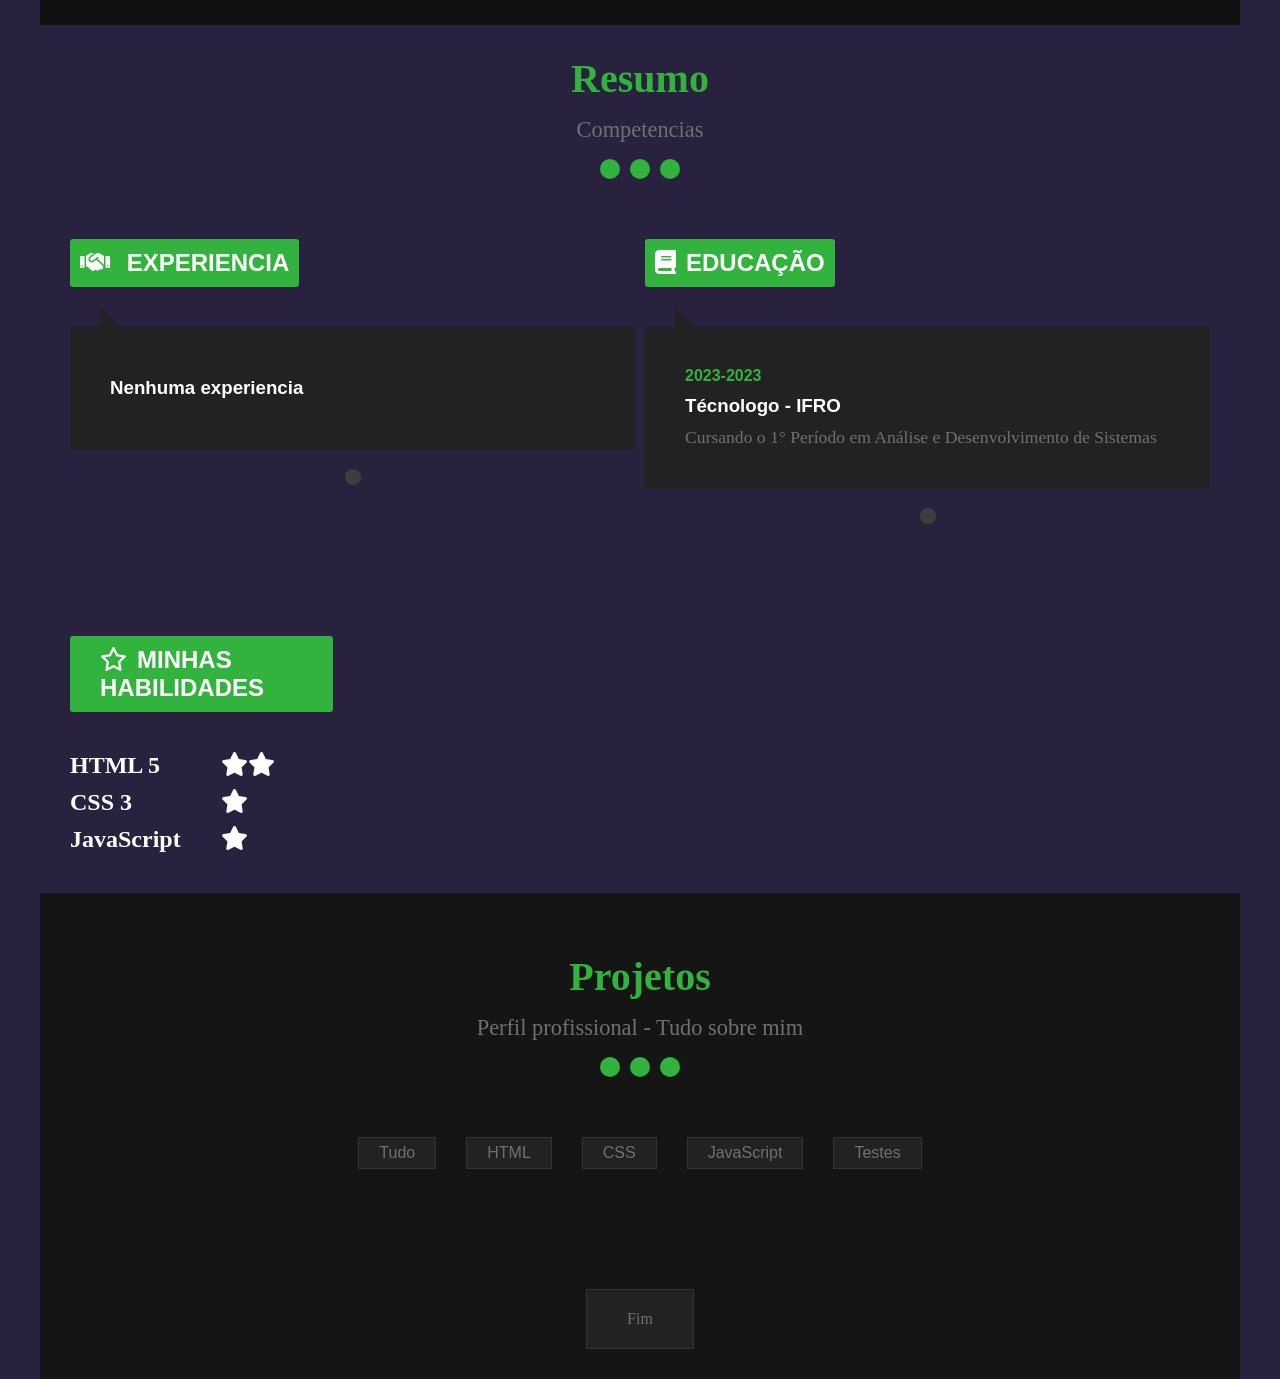
==== commit fedbcc95: "a" ====
--- a/index.html
+++ b/index.html
@@ -19,7 +19,7 @@
         <h1 id="home">Dev <span>Gleidison</span></h1>
         <nav>
             <ul aria-label="Navegação primaria" class="navegacao-primaria">
-                <li><a href="#">Home</a></li>
+                <li><a href="#">Inicio</a></li>
                 <li><a href="#sobre">Sobre</a></li>
                 <li><a href="#resumo">Resumo</a></li>
                 <li><a href="#Habilidades">Habilidades</a></li>
@@ -68,26 +68,7 @@
         </article>
     </main>
 
-    <section class="services">
-        <div class="sobre_titulo">
-            <h1>Sobre mim</h1>
-            <p>Perfil profissional - Tudo sobre mim</p>
-            <div aria-label="Seção de botões">
-                <span></span>
-                <span></span>
-                <span></span>
-            </div>
-        </div>
-        <div class="my_service">
-            <ul aria-label="Navegação secundaria">
-                <li>
-                    <i class="fa-solid fa-globe"></i>
-                    <h3>Web Developer</h3>
-                    <p>HTML, CSS e Javascript </p>
-                </li>
-            </ul>
-        </div>
-    </section>
+
     <div class="my_resume">
         <div class="sobre_titulo">
             <h1 id="resumo">Resumo</h1>
--- a/css/style.css
+++ b/css/style.css
@@ -14,7 +14,7 @@
 
 header {
     background-color: #4f4f4f;
-    padding: 10px 254.5px;
+    padding: 10px 369.5px;
     display: flex;
     align-items: center;
     justify-content: space-around;
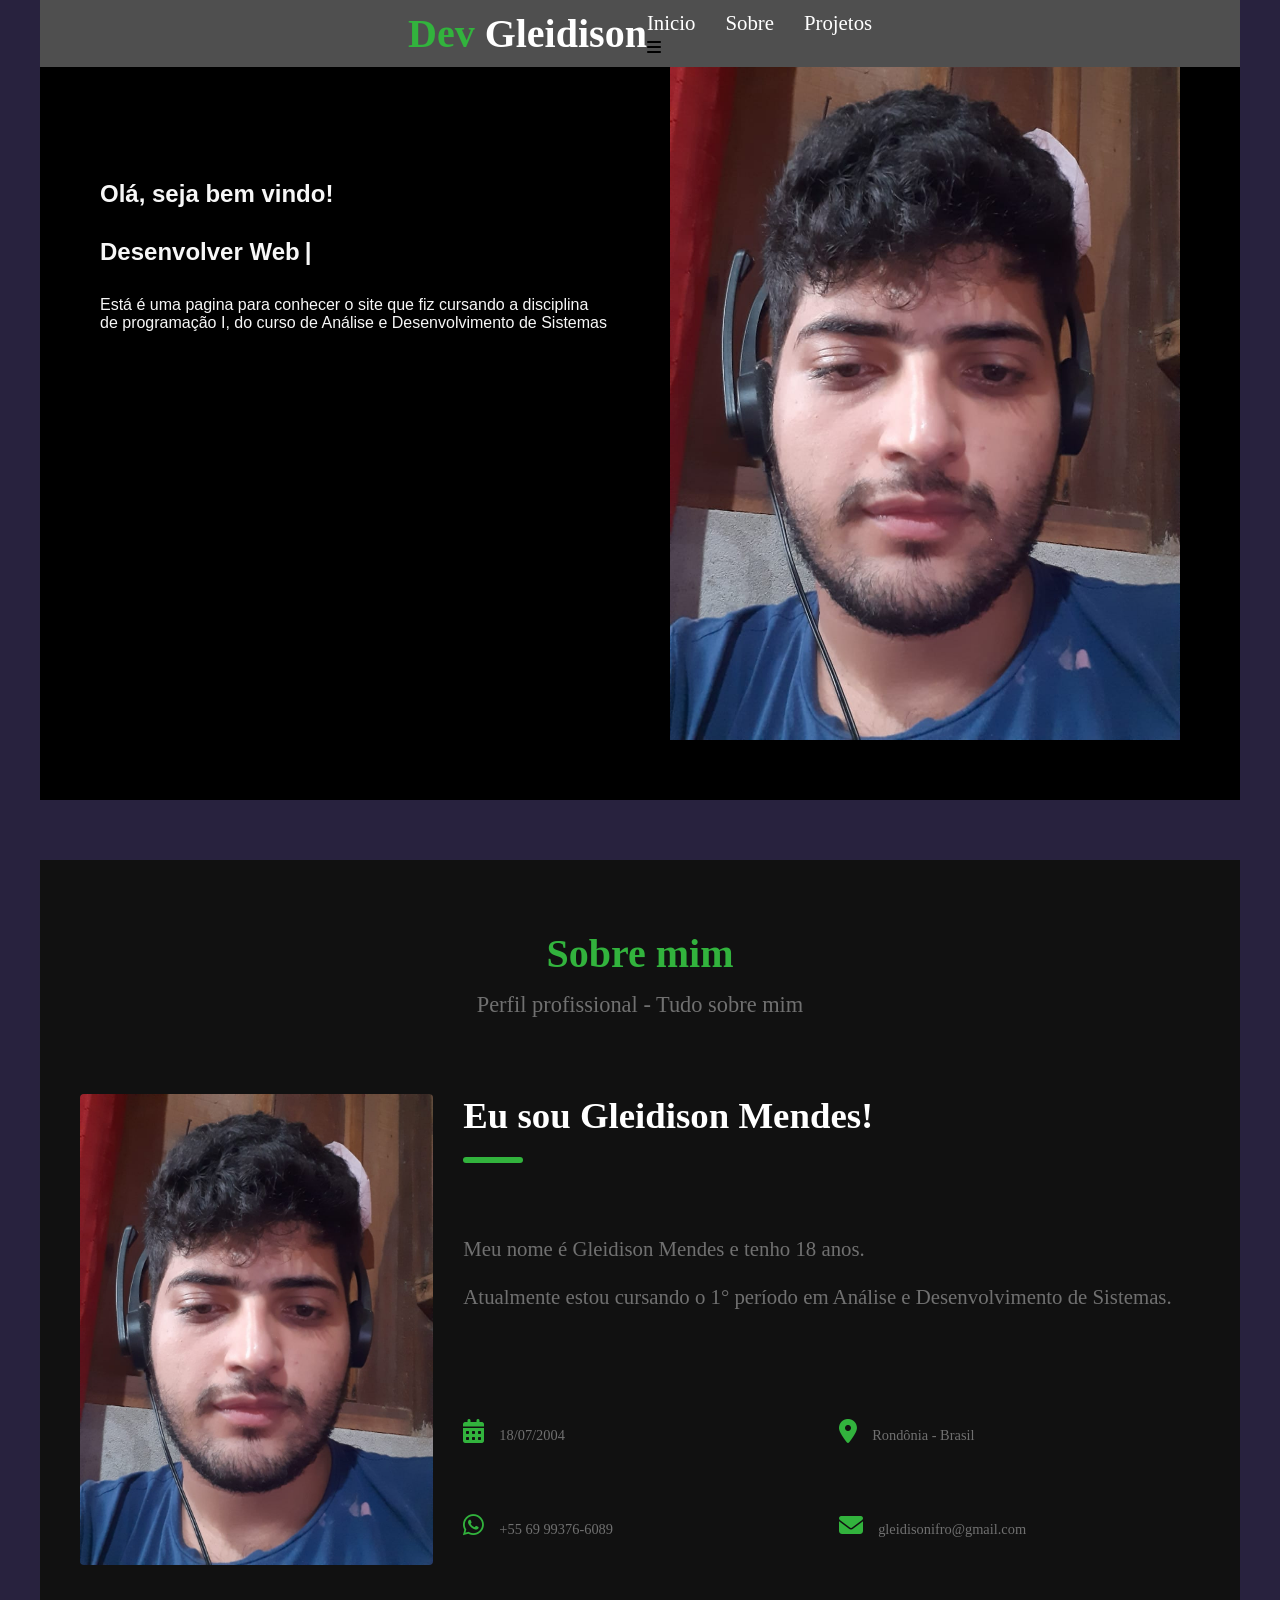
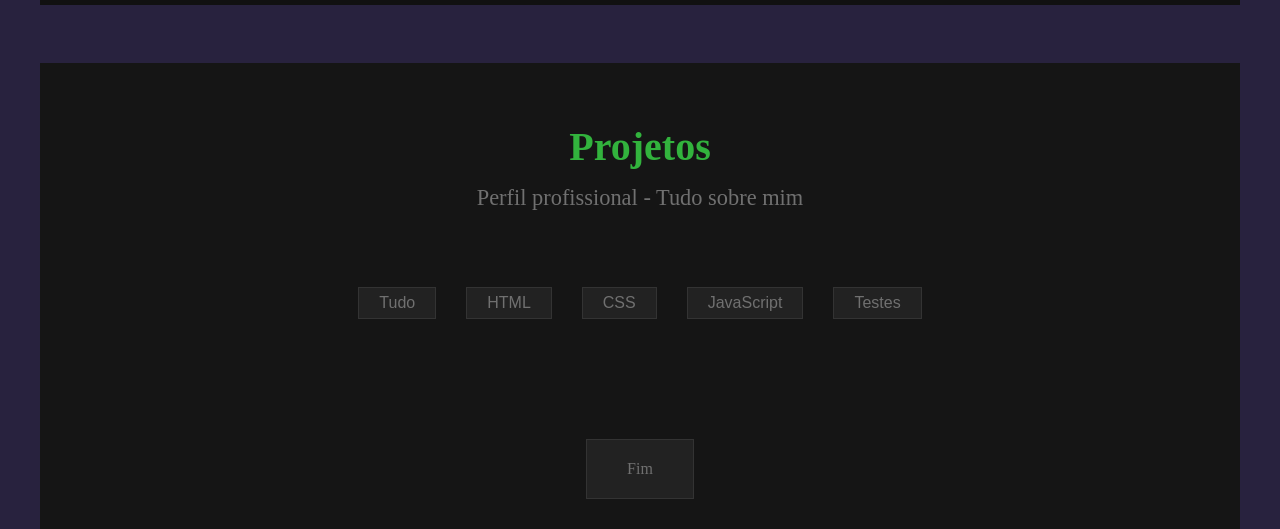
==== commit d5bdcceb: "e" ====
--- a/index.html
+++ b/index.html
@@ -21,9 +21,7 @@
             <ul aria-label="Navegação primaria" class="navegacao-primaria">
                 <li><a href="#">Inicio</a></li>
                 <li><a href="#sobre">Sobre</a></li>
-                <li><a href="#resumo">Resumo</a></li>
-                <li><a href="#Habilidades">Habilidades</a></li>
-                <li><a href="#contato">Contato</a></li>
+                <li><a href="#projetos">Projetos</a></li>
             </ul>
             <i class="fa-solid fa-bars"></i>
         </nav>
@@ -37,16 +35,12 @@
         </div>
         <img src="img/photo.png" alt="Foto do Gleidison">
     </section>
-    <main>
+    <main id="sobre">
         <article aria-label="Seção sobre mim" class="sobre">
             <div class="sobre_titulo">
-                <h1 id="sobre">Sobre mim</h1>
+                <h1>Sobre mim</h1>
                 <p>Perfil profissional - Tudo sobre mim</p>
-                <div aria-label="Seção de botões">
-                    <span></span>
-                    <span></span>
-                    <span></span>
-                </div>
+
             </div>
             <img src="img/photo.png" alt="Foto do Gleidison">
             <div class="sobre_conteudo">
@@ -69,139 +63,91 @@
     </main>
 
 
-    <div class="my_resume">
+
+
+
+    <div class="experience_content">
+        <div>
+        </div>
+        <ul>
+            <li></li>
+        </ul>
+    </div>
+
+    <div class="education_content">
+        <div>
+
+        </div>
+        <ul>
+            <li></li>
+        </ul>
+    </div>
+    <br>
+
+    <section class="projects" id="projetos">
         <div class="sobre_titulo">
-            <h1 id="resumo">Resumo</h1>
-            <p>Competencias</p>
-            <div aria-label="Seção de botões">
-                <span></span>
-                <span></span>
-                <span></span>
-            </div>
+            <h1>Projetos</h1>
+            <p>Perfil profissional - Tudo sobre mim</p>
+
         </div>
-        <div class="resume_generica">
-            <h2 class="experience"><i class="fa-solid fa-handshake"></i> Experiencia</h2>
-            <div class="experience_content">
-                <div>
-                    <span></span>
-                    <h3>Nenhuma experiencia</h3>
-                    <p></p>
-                </div>
-                <ul>
-                    <li><i class="fa-sharp fa-solid fa-circle"></i></li>
-                </ul>
-            </div>
-            <h2 class="education"><i class="fa-solid fa-book"></i>Educação</h2>
-            <div class="education_content">
-                <div>
-                    <span>2023-2023</span>
-                    <h3>Técnologo - IFRO</h3>
-                    <p>Cursando o 1° Período em Análise e Desenvolvimento de Sistemas</p>
-                </div>
-                <ul>
-                    <li><i class="fa-sharp fa-solid fa-circle"></i></li>
-                </ul>
-            </div>
+        <div class="projects_models">
+            <ul aria-label="Navegação entre modelos de projetos">
+                <li class="all">Tudo</li>
+                <li class="design">HTML</li>
+                <li class="graphic">CSS</li>
+                <li class="webSite">JavaScript</li>
+                <li class="teste">Testes</li>
+            </ul>
         </div>
-        <div class="cursos">
-            <div class="my_skills">
-                <h2 id="Habilidades"><i class="fa-sharp fa-regular fa-star"></i>Minhas Habilidades</h2>
-                <div class="skill_content">
-                    <h3>HTML 5</h3>
-                    <ul>
-                        <li><i class="fa-sharp fa-solid fa-star"></i></li>
-                        <li><i class="fa-sharp fa-solid fa-star"></i></li>
+        <div class="projects_storage">
+            <ul aria-label="Navegação de projetos">
+                <li id="design"><a href="projetos/teste/exemplos/midias.html" target="_blank"><img
+                            src="img/Projects/midia.png" alt="Imagem do projeto"></a></li>
+                <li id="design"><a href="projetos/teste/exemplos/tabelas.html" target="_blank"><img
+                            src="img/Projects/tabela.png" alt="Imagem do projeto"></a></li>
+                <li id="design"><a href="projetos/teste/exemplos/tabela2.html" target="_blank"><img
+                            src="img/Projects/tabelas2.png" alt="Imagem do projeto"></a></li>
+                <li id="design"><a href="projetos/html/Exercicio_Formulario.html" target="_blank"><img
+                            src="img/Projects/exercicio1html.png" alt="Imagem do projeto"></a></li>
+                <li id="graphic"><a href="projetos/css/Exerciciocss.html" target="_blank"><img
+                            src="img/Projects/exercicio1css.png" alt="Imagem do projeto"></a></li>
+                <li id="graphic"><a href="projetos/css/ariquemes.html" target="_blank"><img
+                            src="img/Projects/ariquemes.png" alt="Imagem do projeto"></a></li>
+                <li id="graphic"><a href="projetos/teste/exemplos/aulabootstrap (1)/aulabootstrap.html"
+                        target="_blank"><img src="img/Projects/boot.png" alt="Imagem do projeto"></a></li>
+                <li id="graphic"><a href="projetos/teste/exemplos/aula_posic_css/exemplo2.html" target="_blank"><img
+                            src="img/Projects/position.png" alt="Imagem do projeto"></a></li>
+                <li id="graphic"><a href="projetos/teste/exemplos/projetoscss/backgrounds.html" target="_blank"><img
+                            src="img/Projects/back.png" alt="Imagem do projeto"></a></li>
+                <li id="graphic"><a href="projetos/teste/exemplos/projetoscss/bordas.html" target="_blank"><img
+                            src="img/Projects/bordas.png" alt="Imagem do projeto"></a></li>
+                <li id="graphic"><a href="projetos/teste/exemplos/projetoscss/fontes.html" target="_blank"><img
+                            src="img/Projects/fontes.png" alt="Imagem do projeto"></a></li>
+                <li id="graphic"><a href="projetos/teste/exemplos/projetoscss/listas.html" target="_blank"><img
+                            src="img/Projects/listas.png" alt="Imagem do projeto"></a></li>
+                <li id="graphic"><a href="projetos/teste/exemplos/projetoscss/seletores-basicos.html"
+                        target="_blank"><img src="img/Projects/seletores.png" alt="Imagem do projeto"></a></li>
+                <li id="graphic"><a href="projetos/teste/exemplos/projetoscss/sombras.html" target="_blank"><img
+                            src="img/Projects/sombra.png" alt="Imagem do projeto"></a></li>
+                <li id="graphic"><a href="projetos/css/layouts/layouts.html" target="_blank"><img
+                            src="img/Projects/layoutscss.png" alt="Imagem do projeto"></a></li>
+                <li id="webSite"><a href="projetos/javascript/exercicio1/index.html" target="_blank"><img
+                            src="img/Projects/exercicio1js.png" alt="Imagem do projeto"></a></li>
+                <li id="webSite"><a href="projetos/javascript/exercicio2/index.html" target="_blank"><img
+                            src="img/Projects/exercicio2js.png" alt="Imagem do projeto"></a></li>
+                <li id="webSite"><a href="projetos/javascript/exercicio3/index.html" target="_blank"><img
+                            src="img/Projects/exercicio3js.png" alt="Imagem do projeto"></a></li>
+                <li id="webSite"><a href="projetos/pokemon/index.html" target="_blank"><img
+                            src="img/Projects/pokemon.png" alt="Imagem do projeto"></a></li>
+                <li id="teste"><a href="projetos/teste/index2.html" target="_blank"><img src="img/Projects/testes1.png"
+                            alt="Imagem do projeto"></a></li>
 
-                    </ul>
-                </div>
-                <div class="skill_content">
-                    <h3>CSS 3</h3>
-                    <ul>
-                        <li><i class="fa-sharp fa-solid fa-star"></i></li>
+            </ul>
+        </div>
+        <a href="#" id="link">Fim</a>
+    </section>
 
-                    </ul>
-                </div>
-                <div class="skill_content">
-                    <h3>JavaScript</h3>
-                    <ul>
-                        <li><i class="fa-sharp fa-solid fa-star"></i></li>
-
-                    </ul>
-                </div>
-                <div class="skill_content">
-                </div>
-
-            </div>
-        </div>
-
-        <section class="projects">
-            <div class="sobre_titulo">
-                <h1>Projetos</h1>
-                <p>Perfil profissional - Tudo sobre mim</p>
-                <div aria-label="Seção de botões">
-                    <span></span>
-                    <span></span>
-                    <span></span>
-                </div>
-            </div>
-            <div class="projects_models">
-                <ul aria-label="Navegação entre modelos de projetos">
-                    <li class="all">Tudo</li>
-                    <li class="design">HTML</li>
-                    <li class="graphic">CSS</li>
-                    <li class="webSite">JavaScript</li>
-                    <li class="teste">Testes</li>
-                </ul>
-            </div>
-            <div class="projects_storage">
-                <ul aria-label="Navegação de projetos">
-                    <li id="design"><a href="projetos/teste/exemplos/midias.html" target="_blank"><img
-                                src="img/Projects/midia.png" alt="Imagem do projeto"></a></li>
-                    <li id="design"><a href="projetos/teste/exemplos/tabelas.html" target="_blank"><img
-                                src="img/Projects/tabela.png" alt="Imagem do projeto"></a></li>
-                    <li id="design"><a href="projetos/teste/exemplos/tabela2.html" target="_blank"><img
-                                src="img/Projects/tabelas2.png" alt="Imagem do projeto"></a></li>
-                    <li id="design"><a href="projetos/html/Exercicio_Formulario.html" target="_blank"><img
-                                src="img/Projects/exercicio1html.png" alt="Imagem do projeto"></a></li>
-                    <li id="graphic"><a href="projetos/css/Exerciciocss.html" target="_blank"><img
-                                src="img/Projects/exercicio1css.png" alt="Imagem do projeto"></a></li>
-                    <li id="graphic"><a href="projetos/css/ariquemes.html" target="_blank"><img
-                                src="img/Projects/ariquemes.png" alt="Imagem do projeto"></a></li>
-                    <li id="graphic"><a href="projetos/teste/exemplos/aulabootstrap (1)/aulabootstrap.html"
-                            target="_blank"><img src="img/Projects/boot.png" alt="Imagem do projeto"></a></li>
-                    <li id="graphic"><a href="projetos/teste/exemplos/aula_posic_css/exemplo2.html" target="_blank"><img
-                                src="img/Projects/position.png" alt="Imagem do projeto"></a></li>
-                    <li id="graphic"><a href="projetos/teste/exemplos/projetoscss/backgrounds.html" target="_blank"><img
-                                src="img/Projects/back.png" alt="Imagem do projeto"></a></li>
-                    <li id="graphic"><a href="projetos/teste/exemplos/projetoscss/bordas.html" target="_blank"><img
-                                src="img/Projects/bordas.png" alt="Imagem do projeto"></a></li>
-                    <li id="graphic"><a href="projetos/teste/exemplos/projetoscss/fontes.html" target="_blank"><img
-                                src="img/Projects/fontes.png" alt="Imagem do projeto"></a></li>
-                    <li id="graphic"><a href="projetos/teste/exemplos/projetoscss/listas.html" target="_blank"><img
-                                src="img/Projects/listas.png" alt="Imagem do projeto"></a></li>
-                    <li id="graphic"><a href="projetos/teste/exemplos/projetoscss/seletores-basicos.html"
-                            target="_blank"><img src="img/Projects/seletores.png" alt="Imagem do projeto"></a></li>
-                    <li id="graphic"><a href="projetos/teste/exemplos/projetoscss/sombras.html" target="_blank"><img
-                                src="img/Projects/sombra.png" alt="Imagem do projeto"></a></li>
-                    <li id="graphic"><a href="projetos/css/layouts/layouts.html" target="_blank"><img
-                                src="img/Projects/layoutscss.png" alt="Imagem do projeto"></a></li>
-                    <li id="webSite"><a href="projetos/javascript/exercicio1/index.html" target="_blank"><img
-                                src="img/Projects/exercicio1js.png" alt="Imagem do projeto"></a></li>
-                    <li id="webSite"><a href="projetos/javascript/exercicio2/index.html" target="_blank"><img
-                                src="img/Projects/exercicio2js.png" alt="Imagem do projeto"></a></li>
-                    <li id="webSite"><a href="projetos/javascript/exercicio3/index.html" target="_blank"><img
-                                src="img/Projects/exercicio3js.png" alt="Imagem do projeto"></a></li>
-                    <li id="webSite"><a href="projetos/pokemon/index.html" target="_blank"><img
-                                src="img/Projects/pokemon.png" alt="Imagem do projeto"></a></li>
-                    <li id="teste"><a href="projetos/teste/index2.html" target="_blank"><img
-                                src="img/Projects/testes1.png" alt="Imagem do projeto"></a></li>
-
-                </ul>
-            </div>
-            <a href="#" id="link">Fim</a>
-        </section>
-
-        <script src="js/script.js"></script>
+    <script src="js/script.js"></script>
 </body>
 
 </html>
--- a/css/style.css
+++ b/css/style.css
@@ -14,7 +14,7 @@
 
 header {
     background-color: #4f4f4f;
-    padding: 10px 369.5px;
+    padding: 10px 368px;
     display: flex;
     align-items: center;
     justify-content: space-around;
